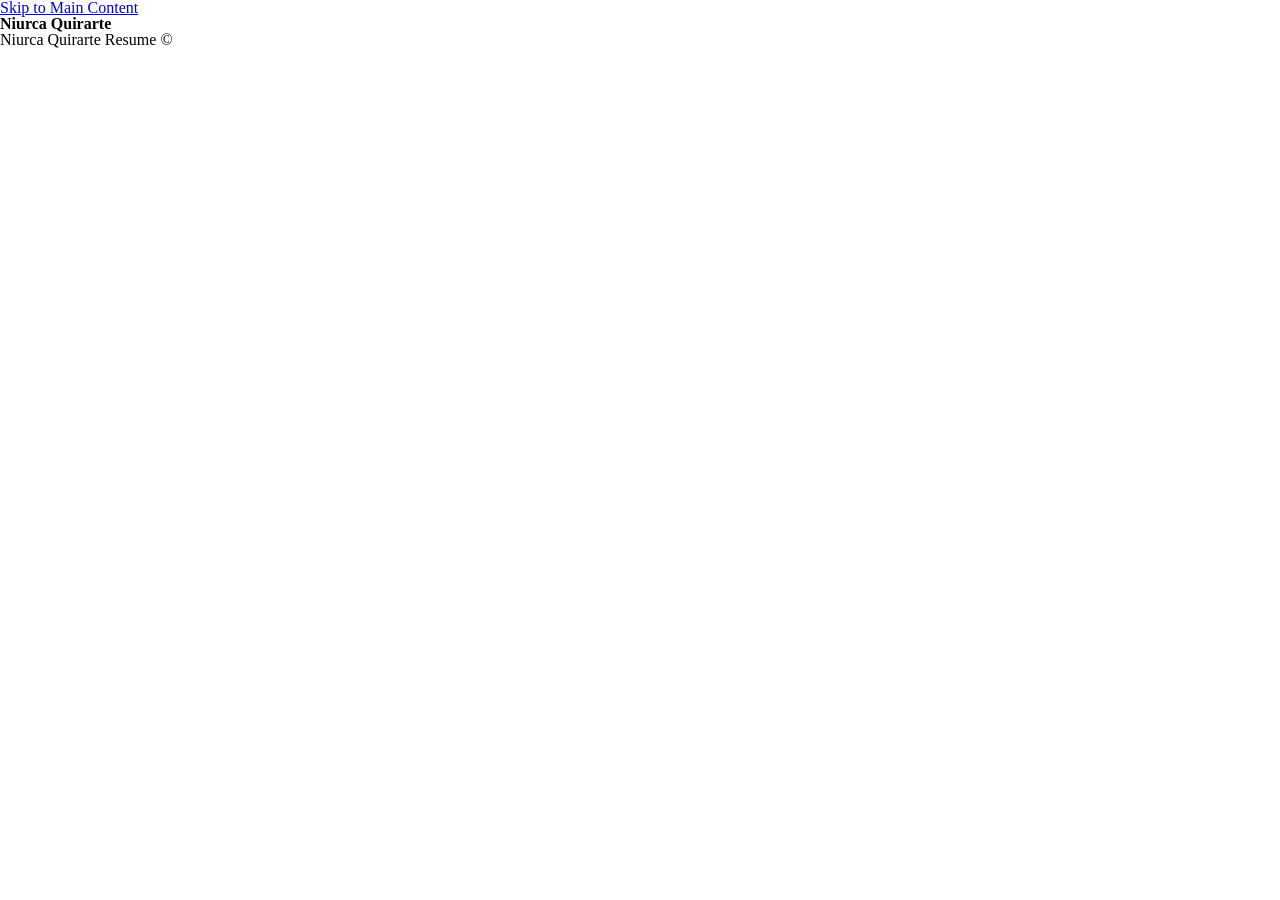
==== index.html @ e99e3697 "starter files" ====
<!DOCTYPE html>
<html lang="en">
<head>
    <meta charset="UTF-8">
    <meta name="viewport" content="width=device-width, initial-scale=1.0">
    <link rel="stylesheet" href="css/default.css">
    <link rel="stylesheet" href="css/styling.css">
    <title>Resume</title>
</head>
<body>
    <a href = "#main" class="skip">Skip to Main Content</a>
    <header>
        <nav>

        </nav>
    </header>
    <main id="main">
        <h1>Niurca Quirarte</h1>
    </main>
    <footer>
        <p>Niurca Quirarte Resume &copy;</p>
    </footer>
</body>
</html>
---- css/default.css ----
/* 
html5doctor.com Reset Stylesheet
v1.6.1
Last Updated: 2010-09-17
Author: Richard Clark - http://richclarkdesign.com 
Twitter: @rich_clark
*/

html, body, div, span, object, iframe,
h1, h2, h3, h4, h5, h6, p, blockquote, pre,
abbr, address, cite, code,
del, dfn, em, img, ins, kbd, q, samp,
small, strong, sub, sup, var,
b, i,
dl, dt, dd, ol, ul, li,
fieldset, form, label, legend,
table, caption, tbody, tfoot, thead, tr, th, td,
article, aside, canvas, details, figcaption, figure, 
footer, header, hgroup, menu, nav, section, summary,
time, mark, audio, video {
    margin:0;
    padding:0;
    border:0;
    outline:0;
    font-size:100%;
    vertical-align:baseline;
    background:transparent;
}

body {
    line-height:1;
}

article,aside,details,figcaption,figure,
footer,header,hgroup,menu,nav,section { 
	display:block;
}

nav ul {
    list-style:none;
}

blockquote, q {
    quotes:none;
}

blockquote:before, blockquote:after,
q:before, q:after {
    content:'';
    content:none;
}

a {
    margin:0;
    padding:0;
    font-size:100%;
    vertical-align:baseline;
    background:transparent;
}

/* change colours to suit your needs */
ins {
    background-color:#ff9;
    color:#000;
    text-decoration:none;
}

/* change colours to suit your needs */
mark {
    background-color:#ff9;
    color:#000; 
    font-style:italic;
    font-weight:bold;
}

del {
    text-decoration: line-through;
}

abbr[title], dfn[title] {
    border-bottom:1px dotted;
    cursor:help;
}

table {
    border-collapse:collapse;
    border-spacing:0;
}

/* change border colour to suit your needs */
hr {
    display:block;
    height:1px;
    border:0;   
    border-top:1px solid #dc9292;
    margin:1em 0;
    padding:0;
}

input, select {
    vertical-align:middle;
}
---- css/styling.css ----
@media screen and (prefers-reduced-motion: reduce) {
    html {
        scroll-behavior: auto;
    }
}

@media screen and (min-width: 500px) {
    /* tablet view */
}

@media screen and (min-width: 900px) {
    /* desktop view */
}
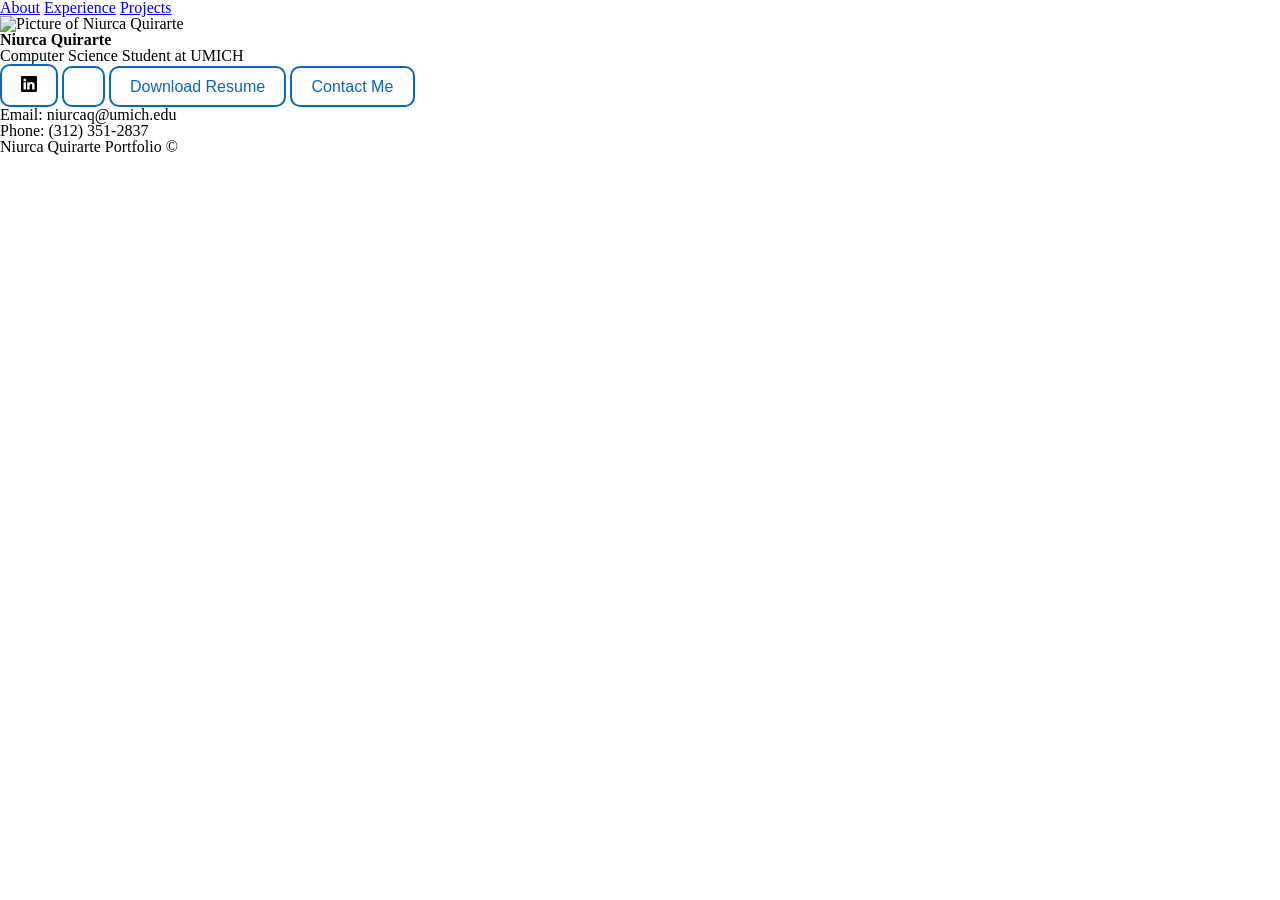
==== commit 12024cb2: "home page in progress; working on dropdown contact info" ====
--- a/index.html
+++ b/index.html
@@ -4,21 +4,71 @@
     <meta charset="UTF-8">
     <meta name="viewport" content="width=device-width, initial-scale=1.0">
     <link rel="stylesheet" href="css/default.css">
-    <link rel="stylesheet" href="css/styling.css">
-    <title>Resume</title>
+    <link rel="stylesheet" href="css/style.css">
+    <link rel="icon" type="gif/x-icon" href="https://media.giphy.com/media/v1.Y2lkPTc5MGI3NjExdTR1N2h1YTczbzR6bzl0eDQ5amE3YnRmNDhkeWt1d3R3eWZ1ajBsdiZlcD12MV9pbnRlcm5hbF9naWZfYnlfaWQmY3Q9Zw/Ru00axlTLzs2gNAVms/giphy.gif">
+    <script src="js/nav.js"></script>
+    <title>Niurca Quirarte Portfolio</title>
 </head>
 <body>
-    <a href = "#main" class="skip">Skip to Main Content</a>
     <header>
         <nav>
-
+            <a href = "index.html">About</a>
+            <a href = "experience.html">Experience</a>
+            <a href = "projects.html">Projects</a>
         </nav>
     </header>
-    <main id="main">
-        <h1>Niurca Quirarte</h1>
+    <main>
+        <!-- img of me on the left centered -->
+        <!-- about section on the right centered -->
+        <!-- links/buttons centered below img and about section -->
+        <!--    ----------------------------------    -->
+        <!--    |      img       |     about     |    -->
+        <!--    |                |               |    -->
+        <!--    ----------------------------------    -->
+        <!--    |             links              |    -->
+        <!--    ----------------------------------    -->
+
+
+
+        <div class="whole">
+            <img src="images/me.jpg" alt="Picture of Niurca Quirarte">
+
+            <div class="ab">
+                <h1>Niurca Quirarte</h1>
+                <p>
+                    Computer Science Student at UMICH
+                </p>
+            </div>
+
+            <div class="links">
+                <button type="button" class="btn" onclick="linkedin()">
+                    <img src="./img/linkedin.svg" alt="LinkedIn" class="icon-img">
+                </button>
+                <button type="button" class="btn" onclick="github()">
+                    <img src="./img/github.svg" alt="Github" class="icon-img">
+                </button>
+                <button type="button" class="btn">
+                    <!-- maybe ask them what role they're interested in to select the appropriate resume -->
+                    <!-- roll out options: software, UX design, embedded, leadership, long resume -->
+                    <!-- download resume -->
+                    Download Resume
+                </button>
+                <button type="button" class="btn" onclick="listOpt()">
+                    Contact Me
+                </button>
+                <div>
+                    <ul id="contact" class="listHide">
+                        <li>Email: niurcaq@umich.edu</li>
+                        <li>Phone: (312) 351-2837</li>
+                    </ul>
+                </div>
+            </div>
+        </div>
+
+        
     </main>
     <footer>
-        <p>Niurca Quirarte Resume &copy;</p>
+        <p>Niurca Quirarte Portfolio &copy;</p>
     </footer>
 </body>
 </html>
--- a/css/style.css
+++ b/css/style.css
@@ -0,0 +1,132 @@
+@media screen and (prefers-reduced-motion: reduce) {
+    html {
+        scroll-behavior: auto;
+    }
+}
+
+@media screen and (min-width: 500px) {
+    /* tablet view */
+}
+
+@media screen and (min-width: 900px) {
+    /* desktop view */
+}
+
+/* .btn:hover {
+    color: var(--bs-btn-hover-color);
+    background-color: var(--bs-btn-hover-bg);
+    border-color: var(--bs-btn-hover-border-color);
+}
+
+.btn-outline-danger {
+    --bs-btn-color: #dc3545;
+    --bs-btn-border-color: #dc3545;
+    --bs-btn-hover-color: #fff;
+    --bs-btn-hover-bg: #dc3545;
+    --bs-btn-hover-border-color: #dc3545;
+    --bs-btn-focus-shadow-rgb: 220, 53, 69;
+    --bs-btn-active-color: #fff;
+    --bs-btn-active-bg: #dc3545;
+    --bs-btn-active-border-color: #dc3545;
+    --bs-btn-active-shadow: inset 0 3px 5px rgba(0, 0, 0, 0.125);
+    --bs-btn-disabled-color: #dc3545;
+    --bs-btn-disabled-bg: transparent;
+    --bs-btn-disabled-border-color: #dc3545;
+    --bs-gradient: none;
+}
+
+.btn {
+    --bs-btn-padding-x: .75rem;
+    --bs-btn-padding-y: .375rem;
+    --bs-btn-font-family: ;
+    --bs-btn-font-size: 1rem;
+    --bs-btn-font-weight: 400;
+    --bs-btn-line-height: 1.5;
+    --bs-btn-color: var(--bs-body-color);
+    --bs-btn-bg: transparent;
+    --bs-btn-border-width: var(--bs-border-width);
+    --bs-btn-border-color: transparent;
+    --bs-btn-border-radius: var(--bs-border-radius);
+    --bs-btn-hover-border-color: transparent;
+    --bs-btn-box-shadow: inset 0 1px 0 rgba(255, 255, 255, 0.15), 0 1px 1px rgba(0, 0, 0, 0.075);
+    --bs-btn-disabled-opacity: .65;
+    --bs-btn-focus-box-shadow: 0 0 0 .25rem rgba(var(--bs-btn-focus-shadow-rgb), .5);
+    display: inline-block;
+    padding: var(--bs-btn-padding-y) var(--bs-btn-padding-x);
+    font-family: var(--bs-btn-font-family);
+    font-size: var(--bs-btn-font-size);
+    font-weight: var(--bs-btn-font-weight);
+    line-height: var(--bs-btn-line-height);
+    color: var(--bs-btn-color);
+    text-align: center;
+    text-decoration: none;
+    vertical-align: middle;
+    cursor: pointer;
+    -webkit-user-select: none;
+    -moz-user-select: none;
+    user-select: none;
+    border: var(--bs-btn-border-width) solid var(--bs-btn-border-color);
+    border-radius: var(--bs-btn-border-radius);
+    background-color: var(--bs-btn-bg);
+    transition: color 0.15s ease-in-out, background-color 0.15s ease-in-out, border-color 0.15s ease-in-out, box-shadow 0.15s ease-in-out;
+}
+
+button {
+    appearance: auto;
+    font-style: ;
+    font-variant-ligatures: ;
+    font-variant-caps: ;
+    font-variant-numeric: ;
+    font-variant-east-asian: ;
+    font-variant-alternates: ;
+    font-variant-position: ;
+    font-variant-emoji: ;
+    font-weight: ;
+    font-stretch: ;
+    font-size: ;
+    font-family: ;
+    font-optical-sizing: ;
+    font-size-adjust: ;
+    font-kerning: ;
+    font-feature-settings: ;
+    font-variation-settings: ;
+    text-rendering: auto;
+    color: buttontext;
+    letter-spacing: normal;
+    word-spacing: normal;
+    line-height: normal;
+    text-transform: none;
+    text-indent: 0px;
+    text-shadow: none;
+    display: inline-block;
+    text-align: center;
+    cursor: default;
+    box-sizing: border-box;
+    background-color: buttonface;
+    margin: 0em 0em 0em 0em;
+    padding-block: 1px;
+    padding-inline: 6px;
+    border-width: 2px;
+    border-style: outset;
+    border-color: buttonborder;
+    border-image: initial;
+} */
+
+.btn{
+  display: inline-block;
+  padding: 0.6rem 1.2rem;
+  font-size: 1rem;
+  color: #0A66C2; /* border & text color */
+  border: 2px solid #0A66C2;
+  border-radius: 10px; /* curved corners */
+  background-color: transparent;
+  text-decoration: none;
+  transition: all 0.3s ease;
+  cursor: pointer;
+}
+
+/* Hover effect: fill the button */
+.btn:hover {
+  background-color: #0A66C2; /* same as border */
+  color: white; /* text color changes on fill */
+}
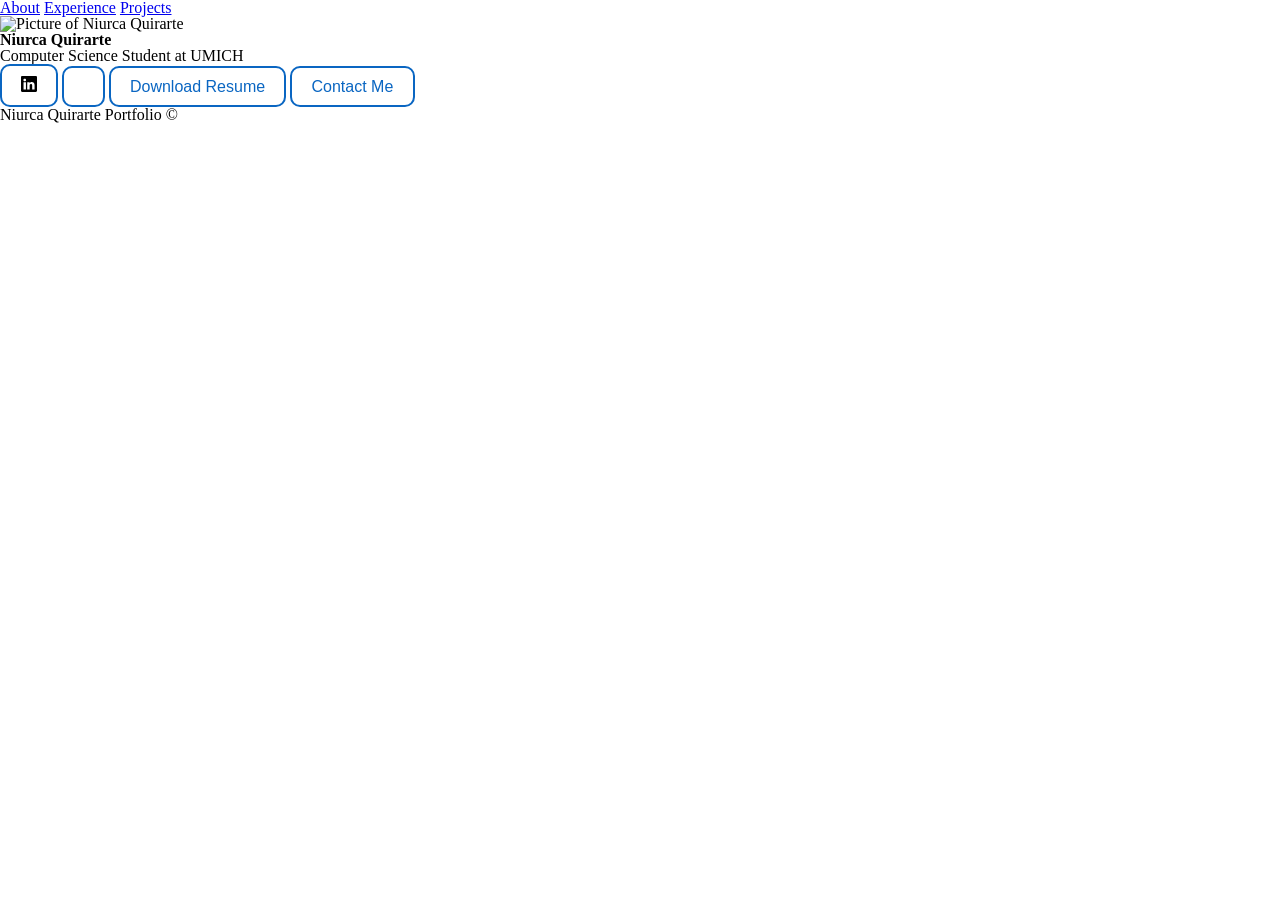
==== commit 8b68bd79: "added dropdown, need to fix placement" ====
--- a/index.html
+++ b/index.html
@@ -57,9 +57,9 @@
                     Contact Me
                 </button>
                 <div>
-                    <ul id="contact" class="listHide">
-                        <li>Email: niurcaq@umich.edu</li>
-                        <li>Phone: (312) 351-2837</li>
+                    <ul id="contact" class="list hide">
+                        <li>niurcaq@umich.edu</li>
+                        <li>(312) 351-2837</li>
                     </ul>
                 </div>
             </div>
--- a/css/style.css
+++ b/css/style.css
@@ -129,4 +129,38 @@
 .btn:hover {
   background-color: #0A66C2; /* same as border */
   color: white; /* text color changes on fill */
+}
+
+.list {
+  margin-top: 0.5rem;
+  padding: 0;
+  list-style: none;
+  background: #fff;
+  border: 1px solid #ccc;
+  border-radius: 6px;
+  width: 200px;
+  box-shadow: 0 4px 6px rgba(0, 0, 0, 0.1);
+  transition: all 0.2s ease;
+  position: absolute;
+  z-index: 100;
+}
+
+.list li {
+  padding: 0.75rem 1rem;
+  border-bottom: 1px solid #eee;
+  color: #333;
+}
+
+.list li:last-child {
+  border-bottom: none;
+}
+
+/* Hide by default */
+.hide {
+  display: none;
+}
+
+/* Show when toggled */
+.show {
+  display: block;
 }
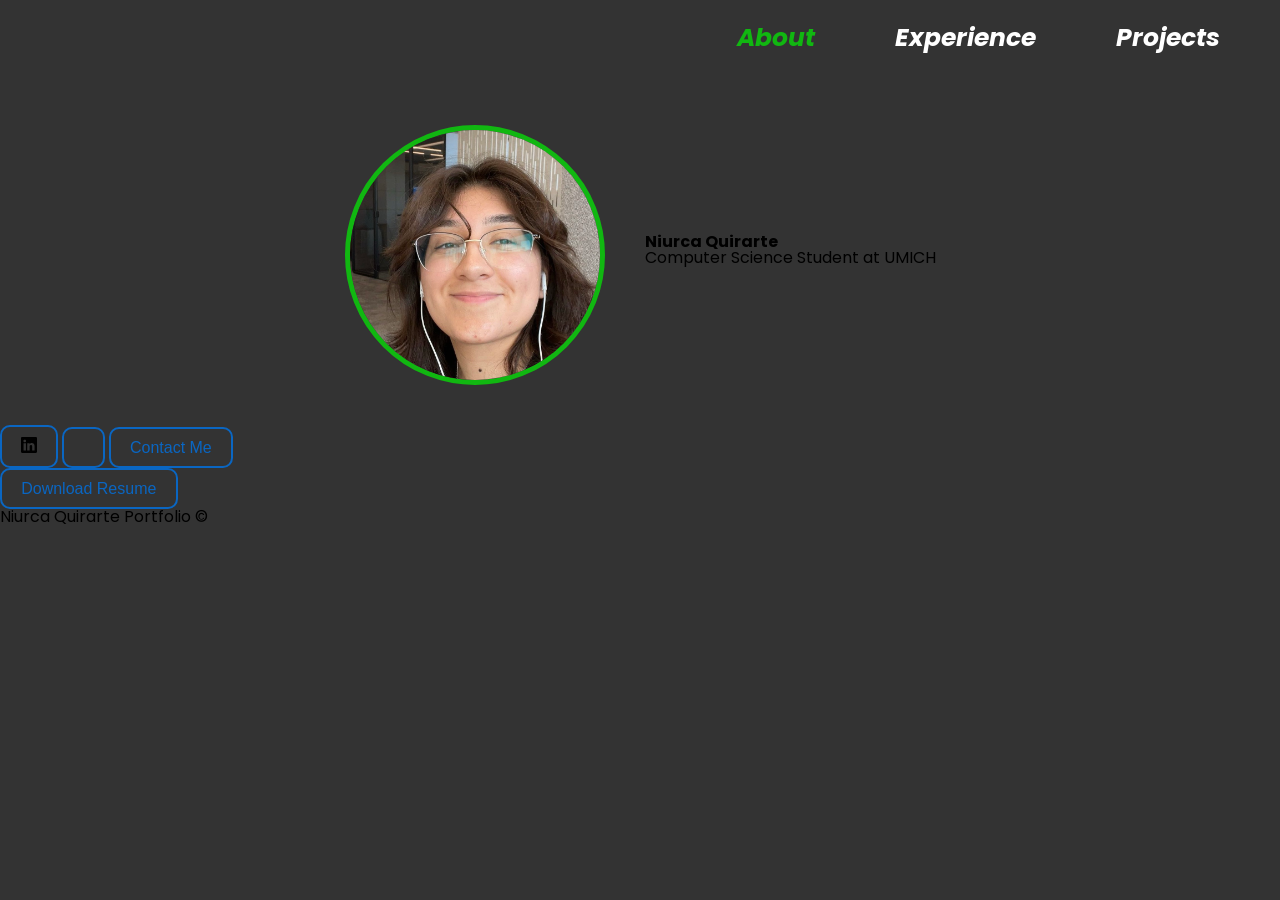
==== commit 29ca7817: "nav done, prof pic done" ====
--- a/index.html
+++ b/index.html
@@ -5,14 +5,18 @@
     <meta name="viewport" content="width=device-width, initial-scale=1.0">
     <link rel="stylesheet" href="css/default.css">
     <link rel="stylesheet" href="css/style.css">
-    <link rel="icon" type="gif/x-icon" href="https://media.giphy.com/media/v1.Y2lkPTc5MGI3NjExdTR1N2h1YTczbzR6bzl0eDQ5amE3YnRmNDhkeWt1d3R3eWZ1ajBsdiZlcD12MV9pbnRlcm5hbF9naWZfYnlfaWQmY3Q9Zw/Ru00axlTLzs2gNAVms/giphy.gif">
+    <link href="https://fonts.googleapis.com/css2?family=Montserrat:wght@400;600&family=Poppins:wght@400;600&display=swap" rel="stylesheet">
+    <link rel="icon" type="gif/x-icon" href="https://media1.giphy.com/media/v1.Y2lkPTc5MGI3NjExdndoYjc4bndncTU5cjhqYzV6MGk4c2NicTZ1bTBqd2NodHc1Z2dxYSZlcD12MV9pbnRlcm5hbF9naWZfYnlfaWQmY3Q9Zw/g2jj9VAIBluIreVNsb/giphy.gif">
+    <!-- https://media1.giphy.com/media/v1.Y2lkPTc5MGI3NjExdndoYjc4bndncTU5cjhqYzV6MGk4c2NicTZ1bTBqd2NodHc1Z2dxYSZlcD12MV9pbnRlcm5hbF9naWZfYnlfaWQmY3Q9Zw/g2jj9VAIBluIreVNsb/giphy.gif    monkey coder--> 
+    <!-- https://media0.giphy.com/media/v1.Y2lkPTc5MGI3NjExMGpmczR3NWZhaXh4aGpsMHZ5MWFyZ2VwNG02amcxdHE2dHV3d2dnMCZlcD12MV9pbnRlcm5hbF9naWZfYnlfaWQmY3Q9Zw/3o7btQdOa4wOH8U7RK/giphy.gif    pickle rick--> 
+    <!-- https://media2.giphy.com/media/v1.Y2lkPTc5MGI3NjExeG5jcGZwbzRwbzZrN2IxdG1rdnFkZXZwOHlhMDA2ZjU2bDM1bjF1ZCZlcD12MV9pbnRlcm5hbF9naWZfYnlfaWQmY3Q9Zw/B4dt6rXq6nABilHTYM/giphy.gif    hacker-->
     <script src="js/nav.js"></script>
     <title>Niurca Quirarte Portfolio</title>
 </head>
 <body>
     <header>
-        <nav>
-            <a href = "index.html">About</a>
+        <nav class="topnav">
+            <a href = "index.html" id="on">About</a>
             <a href = "experience.html">Experience</a>
             <a href = "projects.html">Projects</a>
         </nav>
@@ -27,11 +31,30 @@
         <!--    ----------------------------------    -->
         <!--    |             links              |    -->
         <!--    ----------------------------------    -->
+        <!--    |                                |    -->
+        <!--    |Browse Resumes                  |    -->
+        <!--    |Tailored just for you(italic)   |    -->
+        <!--    |                                |    -->
+        <!--    |       _________________        |    -->
+        <!--    |      |  Software       |       |    -->
+        <!--    |  ____|                 |_____  |    -->
+        <!--    | |    |                 |     | |    -->
+        <!--    | | <  |                 |  >  | |    -->
+        <!--    | |    |                 |     | |    -->
+        <!--    | |    |                 |     | |    -->
+        <!--    | |    |_________________|     | |    -->
+        <!--    | |_________|Download|_________| |    -->
+        <!--    |                                |    -->
+        <!--    ----------------------------------    -->
 
 
 
         <div class="whole">
-            <img src="images/me.jpg" alt="Picture of Niurca Quirarte">
+            <div class="flip">
+                <img class="front prof" src="./img/Niurca_Quirarte_Profile_Picture.jpeg" alt="Picture of Niurca Quirarte">
+                <img class="back prof" src="https://media1.giphy.com/media/v1.Y2lkPTc5MGI3NjExdndoYjc4bndncTU5cjhqYzV6MGk4c2NicTZ1bTBqd2NodHc1Z2dxYSZlcD12MV9pbnRlcm5hbF9naWZfYnlfaWQmY3Q9Zw/g2jj9VAIBluIreVNsb/giphy.gif" alt="Animated gif of coding">
+            </div>
+            
 
             <div class="ab">
                 <h1>Niurca Quirarte</h1>
@@ -40,31 +63,35 @@
                 </p>
             </div>
 
-            <div class="links">
-                <button type="button" class="btn" onclick="linkedin()">
-                    <img src="./img/linkedin.svg" alt="LinkedIn" class="icon-img">
-                </button>
-                <button type="button" class="btn" onclick="github()">
-                    <img src="./img/github.svg" alt="Github" class="icon-img">
-                </button>
-                <button type="button" class="btn">
-                    <!-- maybe ask them what role they're interested in to select the appropriate resume -->
-                    <!-- roll out options: software, UX design, embedded, leadership, long resume -->
-                    <!-- download resume -->
-                    Download Resume
-                </button>
-                <button type="button" class="btn" onclick="listOpt()">
-                    Contact Me
-                </button>
-                <div>
-                    <ul id="contact" class="list hide">
-                        <li>niurcaq@umich.edu</li>
-                        <li>(312) 351-2837</li>
-                    </ul>
-                </div>
+            
+        </div>
+        <div class="links">
+            <button type="button" class="btn" onclick="linkedin()">
+                <img src="./img/linkedin.svg" alt="LinkedIn" class="icon-img">
+            </button>
+            <button type="button" class="btn" onclick="github()">
+                <img src="./img/github.svg" alt="Github" class="icon-img">
+            </button>
+            <button type="button" class="btn" onclick="listOpt()">
+                Contact Me
+            </button>
+            <div>
+                <ul id="contact" class="list hide">
+                    <li>niurcaq@umich.edu</li>
+                    <li>(312) 351-2837</li>
+                </ul>
             </div>
+            <button type="button" class="btn">
+                <!-- instead of dropdown list, do a browse resume. do specific role 
+                and they can click left or right arrows to selecte it. it will be an overlay
+                with specific role & u can choose which one and clicking it will open it and
+                you'll have a download button -->
+                <!-- maybe ask them what role they're interested in to select the appropriate resume -->
+                <!-- roll out options: software, UX design, embedded, leadership, long resume -->
+                <!-- download resume -->
+                Download Resume
+            </button>
         </div>
-
         
     </main>
     <footer>
--- a/css/style.css
+++ b/css/style.css
@@ -12,105 +12,11 @@
     /* desktop view */
 }
 
-/* .btn:hover {
-    color: var(--bs-btn-hover-color);
-    background-color: var(--bs-btn-hover-bg);
-    border-color: var(--bs-btn-hover-border-color);
+html {
+    scroll-behavior: smooth;
+    background-color: #333;
+    font-family: 'Poppins', sans-serif;
 }
-
-.btn-outline-danger {
-    --bs-btn-color: #dc3545;
-    --bs-btn-border-color: #dc3545;
-    --bs-btn-hover-color: #fff;
-    --bs-btn-hover-bg: #dc3545;
-    --bs-btn-hover-border-color: #dc3545;
-    --bs-btn-focus-shadow-rgb: 220, 53, 69;
-    --bs-btn-active-color: #fff;
-    --bs-btn-active-bg: #dc3545;
-    --bs-btn-active-border-color: #dc3545;
-    --bs-btn-active-shadow: inset 0 3px 5px rgba(0, 0, 0, 0.125);
-    --bs-btn-disabled-color: #dc3545;
-    --bs-btn-disabled-bg: transparent;
-    --bs-btn-disabled-border-color: #dc3545;
-    --bs-gradient: none;
-}
-
-.btn {
-    --bs-btn-padding-x: .75rem;
-    --bs-btn-padding-y: .375rem;
-    --bs-btn-font-family: ;
-    --bs-btn-font-size: 1rem;
-    --bs-btn-font-weight: 400;
-    --bs-btn-line-height: 1.5;
-    --bs-btn-color: var(--bs-body-color);
-    --bs-btn-bg: transparent;
-    --bs-btn-border-width: var(--bs-border-width);
-    --bs-btn-border-color: transparent;
-    --bs-btn-border-radius: var(--bs-border-radius);
-    --bs-btn-hover-border-color: transparent;
-    --bs-btn-box-shadow: inset 0 1px 0 rgba(255, 255, 255, 0.15), 0 1px 1px rgba(0, 0, 0, 0.075);
-    --bs-btn-disabled-opacity: .65;
-    --bs-btn-focus-box-shadow: 0 0 0 .25rem rgba(var(--bs-btn-focus-shadow-rgb), .5);
-    display: inline-block;
-    padding: var(--bs-btn-padding-y) var(--bs-btn-padding-x);
-    font-family: var(--bs-btn-font-family);
-    font-size: var(--bs-btn-font-size);
-    font-weight: var(--bs-btn-font-weight);
-    line-height: var(--bs-btn-line-height);
-    color: var(--bs-btn-color);
-    text-align: center;
-    text-decoration: none;
-    vertical-align: middle;
-    cursor: pointer;
-    -webkit-user-select: none;
-    -moz-user-select: none;
-    user-select: none;
-    border: var(--bs-btn-border-width) solid var(--bs-btn-border-color);
-    border-radius: var(--bs-btn-border-radius);
-    background-color: var(--bs-btn-bg);
-    transition: color 0.15s ease-in-out, background-color 0.15s ease-in-out, border-color 0.15s ease-in-out, box-shadow 0.15s ease-in-out;
-}
-
-button {
-    appearance: auto;
-    font-style: ;
-    font-variant-ligatures: ;
-    font-variant-caps: ;
-    font-variant-numeric: ;
-    font-variant-east-asian: ;
-    font-variant-alternates: ;
-    font-variant-position: ;
-    font-variant-emoji: ;
-    font-weight: ;
-    font-stretch: ;
-    font-size: ;
-    font-family: ;
-    font-optical-sizing: ;
-    font-size-adjust: ;
-    font-kerning: ;
-    font-feature-settings: ;
-    font-variation-settings: ;
-    text-rendering: auto;
-    color: buttontext;
-    letter-spacing: normal;
-    word-spacing: normal;
-    line-height: normal;
-    text-transform: none;
-    text-indent: 0px;
-    text-shadow: none;
-    display: inline-block;
-    text-align: center;
-    cursor: default;
-    box-sizing: border-box;
-    background-color: buttonface;
-    margin: 0em 0em 0em 0em;
-    padding-block: 1px;
-    padding-inline: 6px;
-    border-width: 2px;
-    border-style: outset;
-    border-color: buttonborder;
-    border-image: initial;
-} */
 
 .btn{
   display: inline-block;
@@ -163,4 +69,117 @@
 /* Show when toggled */
 .show {
   display: block;
+}
+
+/* ----------------------- top navigation edits ------------------ */
+.topnav {
+    display: flex;
+    justify-content: space-evenly;
+    margin-left: auto;
+    width: fit-content;
+    /* margin-right: 20px; */
+    padding: 10px 20px;
+}
+
+.topnav > a {
+    /* padding: 14px 20px; */
+    text-decoration: none;
+    color: white;
+    font-size: 25px;
+    /* font-family: 'Poppins', sans-serif; or 'Montserrat' */
+    font-weight: bold;
+    font-style: italic;
+    padding: 15px 40px;
+    border-radius: 30px;
+    transition: all 0.3s ease;
+}
+
+.topnav > a:hover {
+    background-color: #ddd;
+    color: black;
+}
+
+.topnav > a:active {
+    background-color: #333;
+    color: black;
+}
+
+#on {
+    color:rgb(17, 183, 17)
+}
+
+#on:hover {
+    color: rgb(4, 138, 4);
+}
+
+/* profile pic edits */
+.prof {
+    width: 250px;
+    height: 250px;
+    border-radius: 50%;
+    object-fit: cover;
+    margin-right: 50px;
+    border: 5px solid rgb(17, 183, 17);
+}
+
+/* whole */
+.whole {
+    display: flex;
+    align-items: center;
+    justify-content: center;
+    margin-top: 50px;
+    margin-bottom: 50px;
+    /* font-family: 'Poppins', sans-serif; */
+}
+
+/* .topnav>a::after {
+    content: "";
+    position: absolute;
+    left: 0;
+    bottom: 0;
+    width: 100%;
+    height: 100%;
+    background: rgba(255, 255, 255, 0.2);
+    transform: scaleX(0);
+    transform-origin: left;
+    transition: transform 0.3s ease;
+    z-index: -1;
+}
+
+.topnav>a:hover::after {
+    transform: scaleX(1);
+} */
+
+.flip {
+    width: 250px;
+    height: 250px;
+    perspective: 1000px;
+    /* gives 3D perspective */
+    display: inline-block;
+    margin-right: 50px;
+    position: relative;
+}
+
+.flip img {
+    width: 100%;
+    height: 100%;
+    border-radius: 50%;
+    object-fit: cover;
+    border: 5px solid rgb(17, 183, 17);
+    position: absolute;
+    backface-visibility: hidden;
+    /* hide backside when flipped */
+    transition: transform 0.6s;
+}
+
+.flip .back {
+    transform: rotateY(180deg);
+}
+
+.flip:hover .front {
+    transform: rotateY(180deg);
+}
+
+.flip:hover .back {
+    transform: rotateY(0deg);
 }
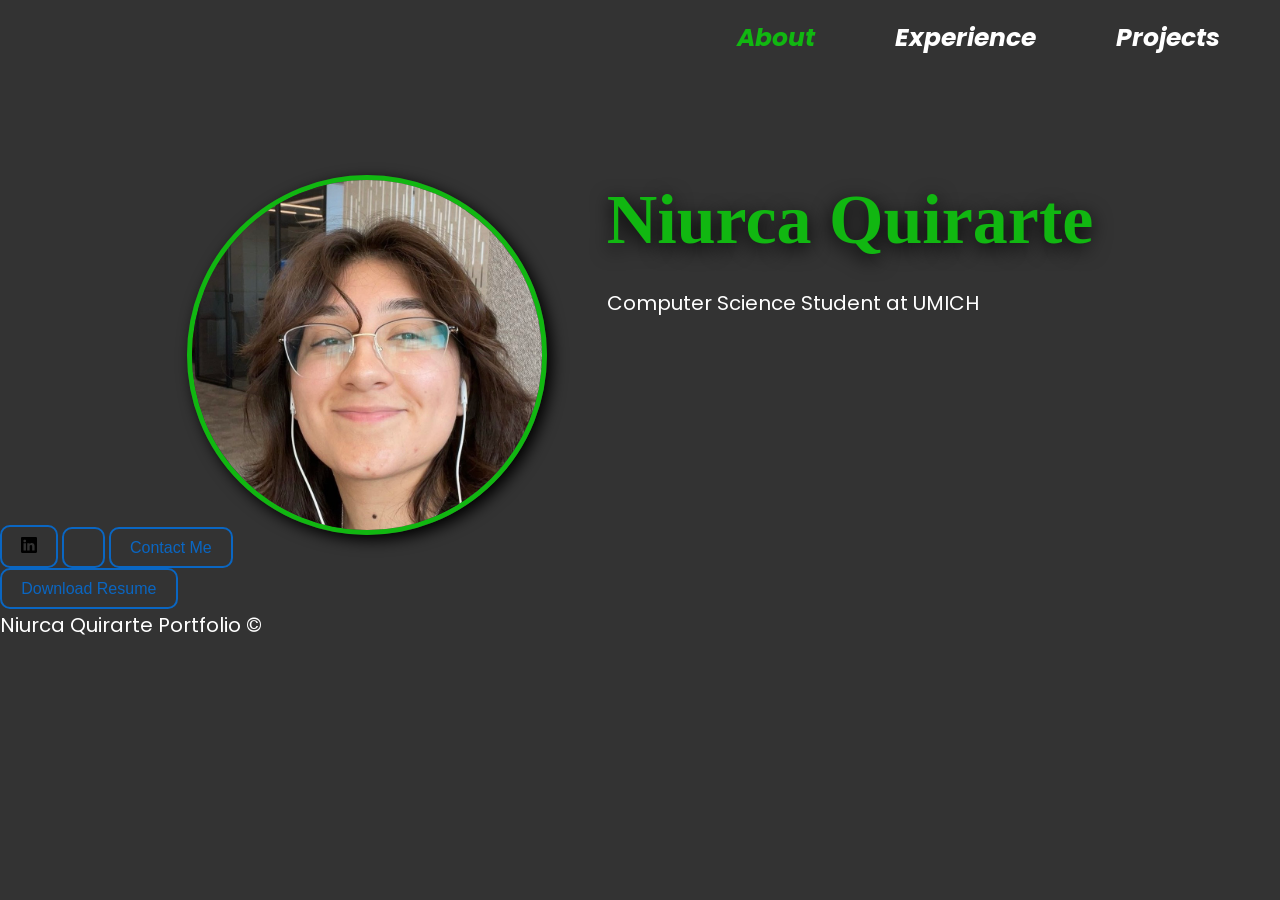
==== commit e28ac87a: "working on bio + final touch ups for first half of home page" ====
--- a/index.html
+++ b/index.html
@@ -6,6 +6,8 @@
     <link rel="stylesheet" href="css/default.css">
     <link rel="stylesheet" href="css/style.css">
     <link href="https://fonts.googleapis.com/css2?family=Montserrat:wght@400;600&family=Poppins:wght@400;600&display=swap" rel="stylesheet">
+    <!-- <link href="https://fonts.googleapis.com/css2?family=Abril+Fatface&display=swap" rel="stylesheet">
+    <link href="https://fonts.googleapis.com/css2?family=Playfair+Display&display=swap" rel="stylesheet"> -->
     <link rel="icon" type="gif/x-icon" href="https://media1.giphy.com/media/v1.Y2lkPTc5MGI3NjExdndoYjc4bndncTU5cjhqYzV6MGk4c2NicTZ1bTBqd2NodHc1Z2dxYSZlcD12MV9pbnRlcm5hbF9naWZfYnlfaWQmY3Q9Zw/g2jj9VAIBluIreVNsb/giphy.gif">
     <!-- https://media1.giphy.com/media/v1.Y2lkPTc5MGI3NjExdndoYjc4bndncTU5cjhqYzV6MGk4c2NicTZ1bTBqd2NodHc1Z2dxYSZlcD12MV9pbnRlcm5hbF9naWZfYnlfaWQmY3Q9Zw/g2jj9VAIBluIreVNsb/giphy.gif    monkey coder--> 
     <!-- https://media0.giphy.com/media/v1.Y2lkPTc5MGI3NjExMGpmczR3NWZhaXh4aGpsMHZ5MWFyZ2VwNG02amcxdHE2dHV3d2dnMCZlcD12MV9pbnRlcm5hbF9naWZfYnlfaWQmY3Q9Zw/3o7btQdOa4wOH8U7RK/giphy.gif    pickle rick--> 
@@ -58,6 +60,8 @@
 
             <div class="ab">
                 <h1>Niurca Quirarte</h1>
+                <br>
+                <br>
                 <p>
                     Computer Science Student at UMICH
                 </p>
--- a/css/style.css
+++ b/css/style.css
@@ -120,17 +120,85 @@
     object-fit: cover;
     margin-right: 50px;
     border: 5px solid rgb(17, 183, 17);
+    box-shadow: 5px 5px 15px black;
 }
 
 /* whole */
-.whole {
+/* .whole {
     display: flex;
     align-items: center;
     justify-content: center;
     margin-top: 50px;
     margin-bottom: 50px;
-    /* font-family: 'Poppins', sans-serif; */
-}
+} */
+
+.whole {
+    display: grid;
+    grid-template-columns: auto auto;
+    grid-gap: 20px;                        
+    align-items: center;
+    justify-content: center;
+    padding-top: 100px;
+}
+
+.whole .ab {
+    align-self: start;
+    justify-self: start;
+    padding-top: 10px;
+}
+
+.whole .flip {
+    align-items: left;
+}
+
+h1 {
+    font-size: 70px;
+    font-family: Serif, sans-serif;
+    /* font-style: italic; */
+    font-weight: bold;
+    color: rgb(17, 183, 17);
+    text-shadow: 0 5px 20px black;
+    transition: text-shadow 0.5s ease;
+}
+
+h1:hover {
+    text-shadow: 0 5px 5px black;
+}
+
+p {
+    font-size: 20px;
+    color: white;
+    line-height: 1.6;
+}
+
+/* h1 {
+  font-family: 'Montserrat', sans-serif;
+  font-size: 2.5rem;
+  font-weight: 700;
+  color: white;
+  position: relative;
+  display: inline-block;
+  cursor: pointer;
+  background-image: linear-gradient(
+    90deg,
+    red,
+    orange,
+    yellow,
+    green,
+    blue,
+    indigo,
+    violet
+  );
+  background-size: 300%;
+  background-clip: text;
+  -webkit-background-clip: text;
+  color: transparent;
+  transition: background-position 1s ease;
+} */
+
+/* h1:hover {
+  background-position: 100% 0;
+} */
 
 /* .topnav>a::after {
     content: "";
@@ -151,10 +219,9 @@
 } */
 
 .flip {
-    width: 250px;
-    height: 250px;
+    width: 350px;
+    height: 350px;
     perspective: 1000px;
-    /* gives 3D perspective */
     display: inline-block;
     margin-right: 50px;
     position: relative;
@@ -168,8 +235,7 @@
     border: 5px solid rgb(17, 183, 17);
     position: absolute;
     backface-visibility: hidden;
-    /* hide backside when flipped */
-    transition: transform 0.6s;
+    transition: transform 0.8s;
 }
 
 .flip .back {
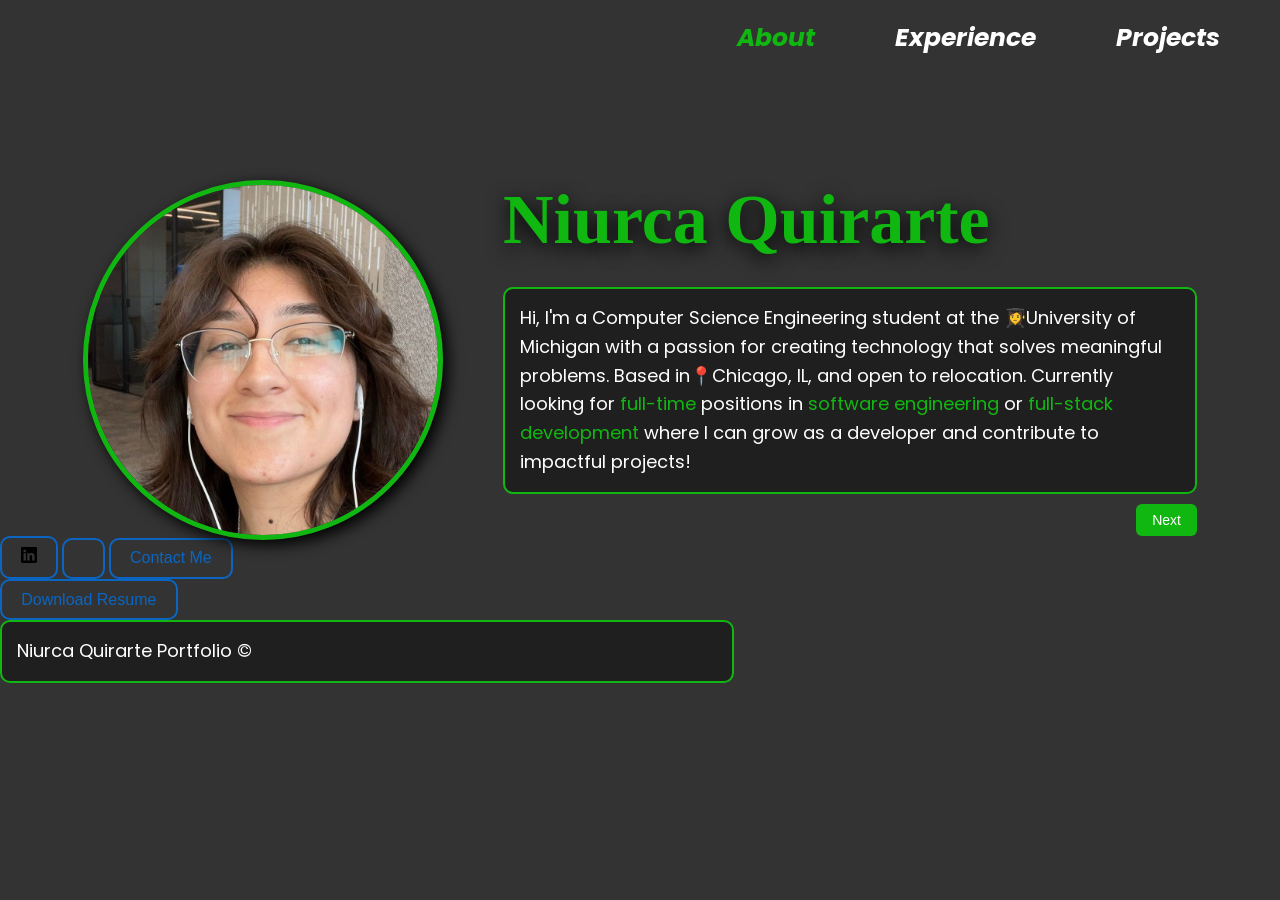
==== commit dd1a02f4: "finished bio/top part of about page; need to work on links + resume on about page" ====
--- a/index.html
+++ b/index.html
@@ -12,7 +12,7 @@
     <!-- https://media1.giphy.com/media/v1.Y2lkPTc5MGI3NjExdndoYjc4bndncTU5cjhqYzV6MGk4c2NicTZ1bTBqd2NodHc1Z2dxYSZlcD12MV9pbnRlcm5hbF9naWZfYnlfaWQmY3Q9Zw/g2jj9VAIBluIreVNsb/giphy.gif    monkey coder--> 
     <!-- https://media0.giphy.com/media/v1.Y2lkPTc5MGI3NjExMGpmczR3NWZhaXh4aGpsMHZ5MWFyZ2VwNG02amcxdHE2dHV3d2dnMCZlcD12MV9pbnRlcm5hbF9naWZfYnlfaWQmY3Q9Zw/3o7btQdOa4wOH8U7RK/giphy.gif    pickle rick--> 
     <!-- https://media2.giphy.com/media/v1.Y2lkPTc5MGI3NjExeG5jcGZwbzRwbzZrN2IxdG1rdnFkZXZwOHlhMDA2ZjU2bDM1bjF1ZCZlcD12MV9pbnRlcm5hbF9naWZfYnlfaWQmY3Q9Zw/B4dt6rXq6nABilHTYM/giphy.gif    hacker-->
-    <script src="js/nav.js"></script>
+    <script src="js/nav.js" defer></script>
     <title>Niurca Quirarte Portfolio</title>
 </head>
 <body>
@@ -56,18 +56,25 @@
                 <img class="front prof" src="./img/Niurca_Quirarte_Profile_Picture.jpeg" alt="Picture of Niurca Quirarte">
                 <img class="back prof" src="https://media1.giphy.com/media/v1.Y2lkPTc5MGI3NjExdndoYjc4bndncTU5cjhqYzV6MGk4c2NicTZ1bTBqd2NodHc1Z2dxYSZlcD12MV9pbnRlcm5hbF9naWZfYnlfaWQmY3Q9Zw/g2jj9VAIBluIreVNsb/giphy.gif" alt="Animated gif of coding">
             </div>
-            
-
             <div class="ab">
                 <h1>Niurca Quirarte</h1>
                 <br>
                 <br>
-                <p>
-                    Computer Science Student at UMICH
+                <p id="bio-text">
+                    <!-- Undergraduate student at the 🎓University of Michigan - College of Engineering.
+                    Pursuing a Bachelor of Science in Computer Science Engineering.<br>
+                    Located in📍Chicago, IL. Willing to relocate.
+                    <br><br> -->
+                    Hi, I'm a Computer Science Engineering student at the 👩‍🎓University of Michigan 
+                    with a passion for creating technology that solves meaningful problems. 
+                    Based in📍Chicago, IL, and open to relocation. Currently looking for <span class="emp">full-time</span> 
+                    positions in <span class="emp">software engineering</span> or <span class="emp">full-stack development</span> where I 
+                    can grow as a developer and contribute to impactful projects!
+                    <!-- <br><br>
+                    Other interests: <span class="emp">web development</span>, <span class="emp">UX design</span>, <span class="emp">cybersecurity</span>, and <span class="emp">AI/ML</span>. -->
                 </p>
+                <button id="next-btn">Next</button>
             </div>
-
-            
         </div>
         <div class="links">
             <button type="button" class="btn" onclick="linkedin()">
@@ -85,18 +92,17 @@
                     <li>(312) 351-2837</li>
                 </ul>
             </div>
-            <button type="button" class="btn">
-                <!-- instead of dropdown list, do a browse resume. do specific role 
-                and they can click left or right arrows to selecte it. it will be an overlay
-                with specific role & u can choose which one and clicking it will open it and
-                you'll have a download button -->
-                <!-- maybe ask them what role they're interested in to select the appropriate resume -->
-                <!-- roll out options: software, UX design, embedded, leadership, long resume -->
-                <!-- download resume -->
-                Download Resume
-            </button>
         </div>
-        
+        <button type="button" class="btn">
+            <!-- instead of dropdown list, do a browse resume. do specific role 
+            and they can click left or right arrows to selecte it. it will be an overlay
+            with specific role & u can choose which one and clicking it will open it and
+            you'll have a download button -->
+            <!-- maybe ask them what role they're interested in to select the appropriate resume -->
+            <!-- roll out options: software, UX design, embedded, leadership, long resume -->
+            <!-- download resume -->
+            Download Resume
+        </button>
     </main>
     <footer>
         <p>Niurca Quirarte Portfolio &copy;</p>
--- a/css/style.css
+++ b/css/style.css
@@ -166,9 +166,50 @@
 }
 
 p {
-    font-size: 20px;
+    font-size: 18px;
     color: white;
     line-height: 1.6;
+    text-align: left;
+    /* margin: 0 auto; */
+    max-width: 700px;
+    border: 2px solid rgb(17, 183, 17);
+    padding: 15px;
+    border-radius: 10px;
+    background-color: rgb(32, 31, 31);
+    /* border-left: 4px solid rgb(17, 183, 17);
+    padding-left: 10px; */
+}
+
+.emp {
+    /* font-weight: bold; */
+    /* font-style: italic; */
+    color: rgb(17, 183, 17);
+}
+
+.ab p {
+    max-width: 60ch;
+    padding: 15px;
+    border: 2px solid rgb(17, 183, 17);
+    border-radius: 10px;
+    line-height: 1.6;
+}
+
+#next-btn {
+    margin-top: 10px;
+    padding: 8px 16px;
+    background: rgb(17, 183, 17);
+    color: white;
+    border: none;
+    border-radius: 6px;
+    cursor: pointer;
+    font-size: 14px;
+    transition: background 0.3s;
+    display: block;
+    margin-left: auto;
+}
+
+#next-btn:hover {
+    background: rgb(14, 150, 14);
 }
 
 /* h1 {
@@ -248,4 +289,5 @@
 
 .flip:hover .back {
     transform: rotateY(0deg);
-}+}
+
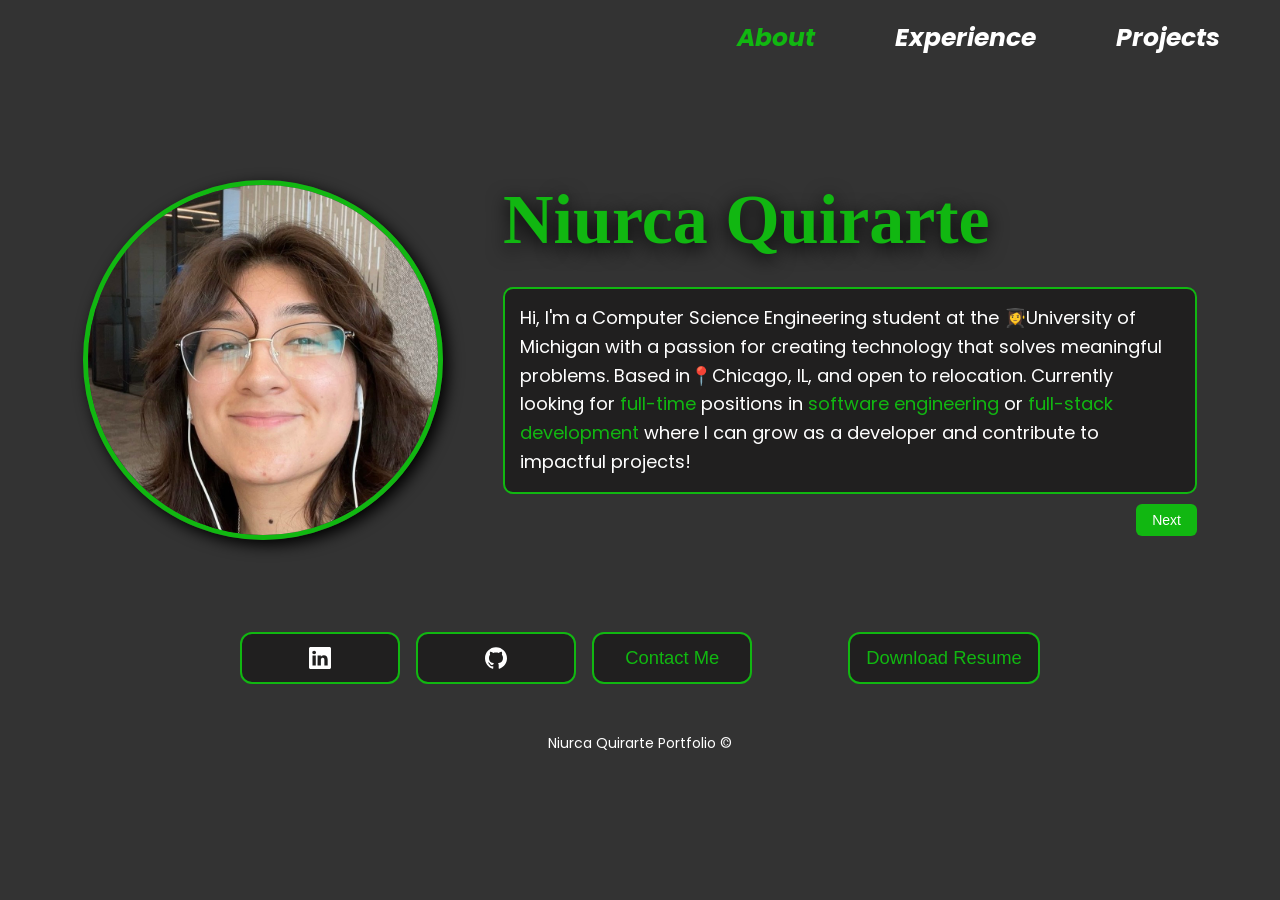
==== commit 3263a606: "home page done" ====
--- a/index.html
+++ b/index.html
@@ -76,33 +76,42 @@
                 <button id="next-btn">Next</button>
             </div>
         </div>
-        <div class="links">
-            <button type="button" class="btn" onclick="linkedin()">
-                <img src="./img/linkedin.svg" alt="LinkedIn" class="icon-img">
-            </button>
-            <button type="button" class="btn" onclick="github()">
-                <img src="./img/github.svg" alt="Github" class="icon-img">
-            </button>
-            <button type="button" class="btn" onclick="listOpt()">
-                Contact Me
-            </button>
-            <div>
-                <ul id="contact" class="list hide">
-                    <li>niurcaq@umich.edu</li>
-                    <li>(312) 351-2837</li>
-                </ul>
+            <div class="links-row">
+                    <button type="button" class="btn" onclick="linkedin()">
+                        <img src="./img/linkedin.svg" alt="LinkedIn" class="icon-img">
+                    </button>
+                    <button type="button" class="btn" onclick="github()">
+                        <img src="./img/github.svg" alt="Github" class="icon-img">
+                    </button>
+                    <div class="contact-wrapper">
+                        <button type="button" class="btn" onclick="listOpt()">
+                            Contact Me
+                        </button>
+                        <ul id="contact" class="list hide">
+                        <li>
+                            <span>niurcaq@umich.edu</span>
+                            <button class="copy-btn" data-copy="niurcaq@umich.edu" aria-label="Copy email">
+                                <svg width="16" height="16" viewBox="0 0 24 24" fill="none" stroke="currentColor" stroke-width="2" stroke-linecap="round" stroke-linejoin="round">
+                                    <path d="M16 4h2a2 2 0 0 1 2 2v14a2 2 0 0 1-2 2H6a2 2 0 0 1-2-2V6a2 2 0 0 1 2-2h2"></path>
+                                    <rect x="8" y="2" width="8" height="4" rx="1" ry="1"></rect>
+                                </svg>
+                            </button>
+                        </li>
+                        <li>
+                            <span>(312) 351-2837</span>
+                            <button class="copy-btn" data-copy="(312) 351-2837" aria-label="Copy phone number">
+                                <svg width="16" height="16" viewBox="0 0 24 24" fill="none" stroke="currentColor" stroke-width="2" stroke-linecap="round" stroke-linejoin="round">
+                                    <path d="M16 4h2a2 2 0 0 1 2 2v14a2 2 0 0 1-2 2H6a2 2 0 0 1-2-2V6a2 2 0 0 1 2-2h2"></path>
+                                    <rect x="8" y="2" width="8" height="4" rx="1" ry="1"></rect>
+                                </svg>
+                            </button>
+                        </li>
+                    </ul>
+                    </div>
+                    <button type="button" class="btn btn-download" onclick="downloadResume()">
+                        Download Resume
+                    </button>
             </div>
-        </div>
-        <button type="button" class="btn">
-            <!-- instead of dropdown list, do a browse resume. do specific role 
-            and they can click left or right arrows to selecte it. it will be an overlay
-            with specific role & u can choose which one and clicking it will open it and
-            you'll have a download button -->
-            <!-- maybe ask them what role they're interested in to select the appropriate resume -->
-            <!-- roll out options: software, UX design, embedded, leadership, long resume -->
-            <!-- download resume -->
-            Download Resume
-        </button>
     </main>
     <footer>
         <p>Niurca Quirarte Portfolio &copy;</p>
--- a/css/style.css
+++ b/css/style.css
@@ -18,57 +18,198 @@
     font-family: 'Poppins', sans-serif;
 }
 
-.btn{
-  display: inline-block;
-  padding: 0.6rem 1.2rem;
-  font-size: 1rem;
-  color: #0A66C2; /* border & text color */
-  border: 2px solid #0A66C2;
-  border-radius: 10px; /* curved corners */
-  background-color: transparent;
-  text-decoration: none;
-  transition: all 0.3s ease;
-  cursor: pointer;
+.btn {
+    display: inline-block;
+    padding: 1rem 1.6rem;
+    /* larger click/tap area */
+    font-size: 1.15rem;
+    /* slightly bigger text */
+    /* use green text (brand color), normal weight per request, keep green border */
+    color: rgb(17, 183, 17);
+    /* brand green text */
+    font-weight: 400;
+    /* unbolded */
+    border: 2px solid rgb(17, 183, 17);
+    border-radius: 12px;
+    /* curved corners */
+    /* match the bio-text box background so buttons blend with content */
+    background-color: rgb(32, 31, 31);
+    /* same as bio-text box background */
+    text-decoration: none;
+    transition: all 0.25s ease;
+    cursor: pointer;
+    min-width: 56px;
+    text-align: center;
 }
 
 /* Hover effect: fill the button */
 .btn:hover {
-  background-color: #0A66C2; /* same as border */
-  color: white; /* text color changes on fill */
+    background-color: rgb(17, 183, 17);
+    /* same as border */
+    color: white;
+    /* text color changes on fill */
+}
+
+/* accessibility: visible focus outline for keyboard users */
+.btn:focus {
+    outline: 3px solid rgba(17, 183, 17, 0.24);
+    outline-offset: 2px;
+}
+
+/* Center the group of links and make spacing consistent */
+.links {
+    display: flex;
+    gap: 1rem;
+    /* space between buttons */
+    justify-content: center;
+    /* center horizontally */
+    align-items: center;
+    margin: 2.5rem auto;
+    /* vertical spacing and center block */
+    flex-wrap: wrap;
+    padding: 0 1rem;
+}
+
+/* Make svg/raster icons inside buttons scale with larger buttons */
+.icon-img {
+    width: 28px;
+    height: 28px;
+    display: inline-block;
+    vertical-align: middle;
+}
+
+/* Row that contains the links and the download button */
+.links-row {
+    display: flex;
+    justify-content: center;
+    align-items: center;
+    gap: 1rem;
+    /* space between each button */
+    /* increase top margin so there's more space between the .whole section and the buttons */
+    margin: 6rem auto 2.5rem;
+    /* increased top margin from 4rem to 6rem */
+    padding: 0 1rem;
+    flex-wrap: wrap;
+}
+
+/* Make all buttons in the links-row the same fixed size */
+.links-row .btn {
+    display: inline-flex;
+    align-items: center;
+    justify-content: center;
+    width: 160px;
+    /* consistent width for primary buttons */
+    height: 52px;
+    /* consistent height */
+    padding: 0 0.75rem;
+    /* horizontal padding inside the fixed width */
+    box-sizing: border-box;
+}
+
+/* Slightly smaller icons so they fit the button sizes */
+.links-row .icon-img {
+    width: 22px;
+    height: 22px;
+}
+
+/* Force LinkedIn and GitHub icons to display white regardless of source color
+   using a filter; the [i] flag makes the alt attribute match case-insensitively. */
+.links-row img[alt="linkedin" i],
+.links-row img[alt="github" i] {
+    filter: invert(1) brightness(2) saturate(0);
+}
+
+/* Nudge the download button slightly to the right for extra separation */
+.links-row .btn-download {
+    margin-left: 5rem;
+    /* nudged right as requested */
+    width: auto;
+    /* allow the download button to size to its content */
+    padding: 0 1rem;
+    /* comfortable horizontal padding */
+    flex: 0 0 auto;
+    /* prevent it from stretching to the same fixed width */
+    white-space: nowrap;
+    /* keep it on the same line */
 }
 
 .list {
-  margin-top: 0.5rem;
-  padding: 0;
-  list-style: none;
-  background: #fff;
-  border: 1px solid #ccc;
-  border-radius: 6px;
-  width: 200px;
-  box-shadow: 0 4px 6px rgba(0, 0, 0, 0.1);
-  transition: all 0.2s ease;
-  position: absolute;
-  z-index: 100;
+    margin-top: 0.5rem;
+    padding: 0;
+    list-style: none;
+    background: #fff;
+    border: 1px solid #ccc;
+    border-radius: 6px;
+    width: 250px;
+    box-shadow: 0 4px 6px rgba(0, 0, 0, 0.1);
+    transition: all 0.2s ease;
+    position: absolute;
+    z-index: 100;
+    top: 100%;
+    left: 50%;
+    transform: translateX(-50%);
 }
 
 .list li {
-  padding: 0.75rem 1rem;
-  border-bottom: 1px solid #eee;
-  color: #333;
+    padding: 0.75rem 1rem;
+    border-bottom: 1px solid #eee;
+    color: #333;
+    display: flex;
+    justify-content: space-between;
+    align-items: center;
+    gap: 0.5rem;
 }
 
 .list li:last-child {
-  border-bottom: none;
+    border-bottom: none;
+}
+
+/* Copy button styling */
+.copy-btn {
+    background: none;
+    border: none;
+    cursor: pointer;
+    padding: 0.25rem;
+    display: flex;
+    align-items: center;
+    justify-content: center;
+    color: rgb(17, 183, 17);
+    transition: all 0.2s ease;
+}
+
+.copy-btn:hover {
+    transform: scale(1.2);
+    color: rgb(14, 150, 14);
+}
+
+.copy-btn:active {
+    transform: scale(0.95);
+}
+
+/* Contact button wrapper positioning for dropdown */
+.links-row .btn:has(+ #contact) {
+    position: relative;
+}
+
+#contact {
+    position: absolute;
+    margin-top: 0;
+}
+
+/* Wrapper for contact button and dropdown */
+.contact-wrapper {
+    position: relative;
+    display: inline-block;
 }
 
 /* Hide by default */
 .hide {
-  display: none;
+    display: none;
 }
 
 /* Show when toggled */
 .show {
-  display: block;
+    display: block;
 }
 
 /* ----------------------- top navigation edits ------------------ */
@@ -81,7 +222,7 @@
     padding: 10px 20px;
 }
 
-.topnav > a {
+.topnav>a {
     /* padding: 14px 20px; */
     text-decoration: none;
     color: white;
@@ -94,18 +235,18 @@
     transition: all 0.3s ease;
 }
 
-.topnav > a:hover {
+.topnav>a:hover {
     background-color: #ddd;
     color: black;
 }
 
-.topnav > a:active {
+.topnav>a:active {
     background-color: #333;
     color: black;
 }
 
 #on {
-    color:rgb(17, 183, 17)
+    color: rgb(17, 183, 17)
 }
 
 #on:hover {
@@ -135,7 +276,7 @@
 .whole {
     display: grid;
     grid-template-columns: auto auto;
-    grid-gap: 20px;                        
+    grid-gap: 20px;
     align-items: center;
     justify-content: center;
     padding-top: 100px;
@@ -291,3 +432,18 @@
     transform: rotateY(0deg);
 }
 
+/* Footer styling: only as wide as the text, compact height */
+footer {
+    width: fit-content;
+    margin: 0 auto;
+    padding: 0.5rem 1rem;
+}
+
+footer p {
+    margin: 0;
+    padding: 0;
+    border: none;
+    background-color: transparent;
+    font-size: 14px;
+    color: white;
+}
